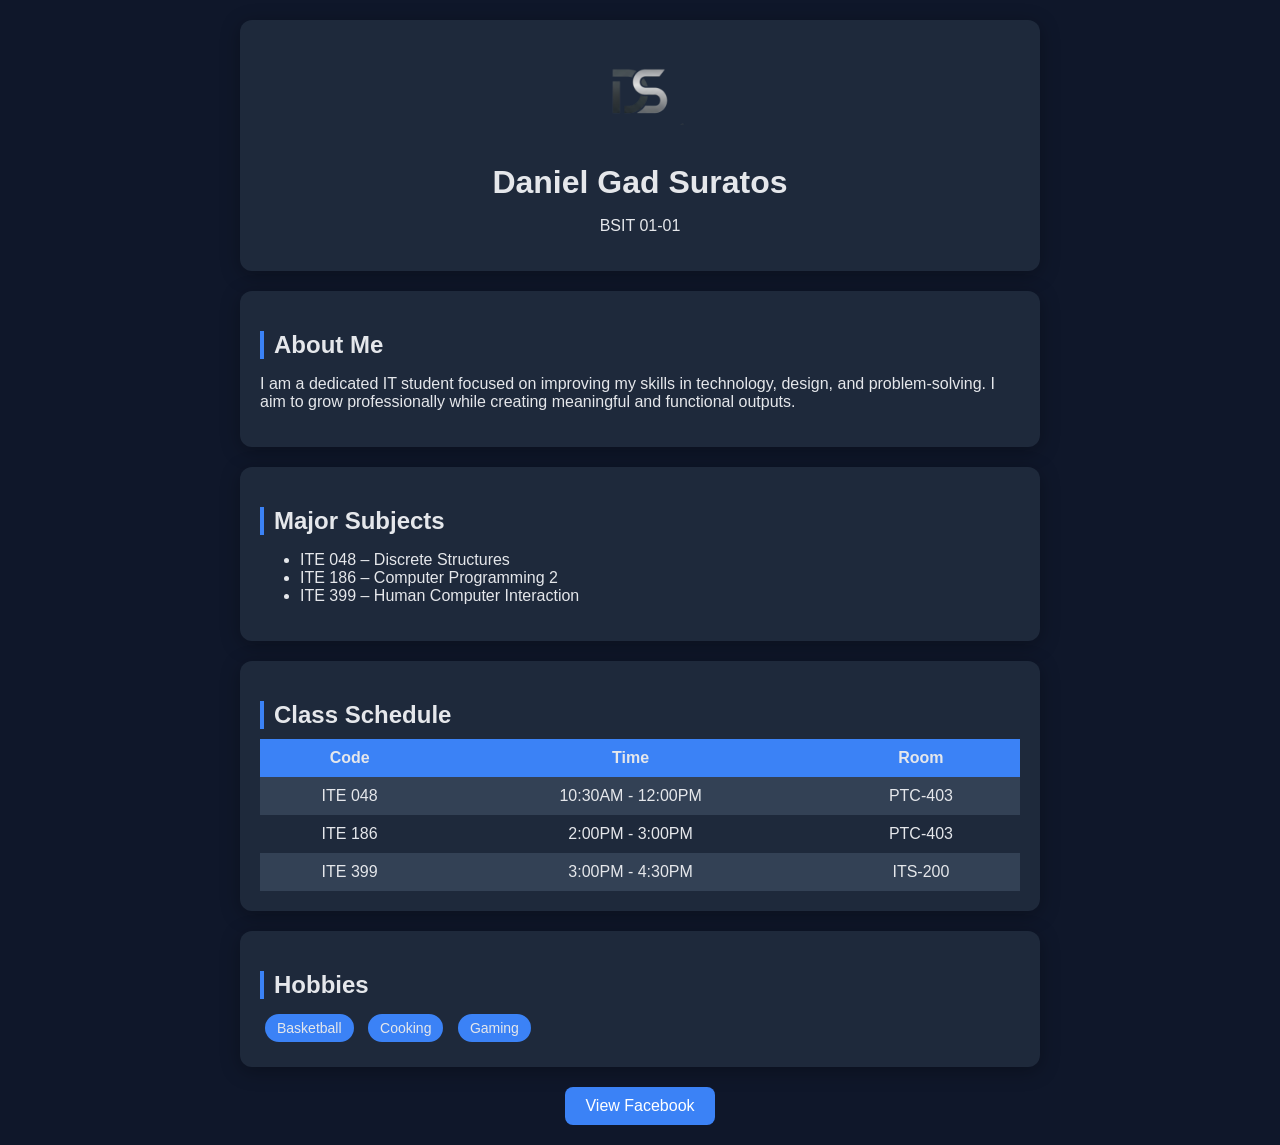
==== index.html @ c735b3ff "Update and rename portfolio.html to index.html" ====
<!DOCTYPE html>
<html lang="en">
<head>
  <meta charset="UTF-8">
  <title>Daniel Suratos | Portfolio</title>
  <meta name="viewport" content="width=device-width, initial-scale=1.0">
  <link rel="stylesheet" href="portfolio.css">
</head>

<body>
<div class="container">
  <div class="card header">
    <img src="LOGOKO.png" class="logo">
    <h1>Daniel Gad Suratos</h1>
    <p>BSIT 01-01</p>
  </div>
  <div class="card">
    <h2>About Me</h2>
    <p>
      I am a dedicated IT student focused on improving my skills in technology, design, and problem-solving.
      I aim to grow professionally while creating meaningful and functional outputs.
    </p>
  </div>
  <div class="card">
    <h2>Major Subjects</h2>
    <ul>
      <li>ITE 048 – Discrete Structures</li>
      <li>ITE 186 – Computer Programming 2</li>
      <li>ITE 399 – Human Computer Interaction</li>
    </ul>
  </div>
  <div class="card">
    <h2>Class Schedule</h2>
    <table>
      <tr>
        <th>Code</th>
        <th>Time</th>
        <th>Room</th>
      </tr>
      <tr>
        <td>ITE 048</td>
        <td>10:30AM - 12:00PM</td>
        <td>PTC-403</td>
      </tr>
      <tr>
        <td>ITE 186</td>
        <td>2:00PM - 3:00PM</td>
        <td>PTC-403</td>
      </tr>
      <tr>
        <td>ITE 399</td>
        <td>3:00PM - 4:30PM</td>
        <td>ITS-200</td>
      </tr>
    </table>
  </div>
  <div class="card">
    <h2>Hobbies</h2>
    <div class="tags">
      <span>Basketball</span>
      <span>Cooking</span>
      <span>Gaming</span>
    </div>
  </div>
  <div class="center">
    <a href="https://www.facebook.com/daniel.suratos.31" target="_blank" class="btn">
      View Facebook
    </a>
  </div>
</div>
</body>
</html>
---- portfolio.css ----
body {
  margin: 0;
  font-family: 'Segoe UI', sans-serif;
  background: #0f172a;
  color: #e5e7eb;
}
.container {
  max-width: 800px;
  margin: auto;
  padding: 20px;
}
.card {
  background: #1e293b;
  padding: 20px;
  margin-bottom: 20px;
  border-radius: 12px;
  box-shadow: 0 4px 20px rgba(0,0,0,0.3);
  transition: 0.3s;
}
.card:hover {
  transform: translateY(-5px);
}
.header {
  text-align: center;
}
.logo {
  height: 100px;
  margin-bottom: 10px;
}
h1 {
  margin: 10px 0 5px;
}
h2 {
  margin-bottom: 10px;
  border-left: 4px solid #3b82f6;
  padding-left: 10px;
}
table {
  width: 100%;
  border-collapse: collapse;
}
th, td {
  padding: 10px;
  text-align: center;
}
th {
  background: #3b82f6;
}
tr:nth-child(even) {
  background: #334155;
}
.tags span {
  display: inline-block;
  background: #3b82f6;
  padding: 6px 12px;
  border-radius: 20px;
  margin: 5px;
  font-size: 14px;
}
.btn {
  display: inline-block;
  padding: 10px 20px;
  background: #3b82f6;
  color: white;
  text-decoration: none;
  border-radius: 8px;
  transition: 0.3s;
}
.btn:hover {
  background: #2563eb;
}
.center {
  text-align: center;
}
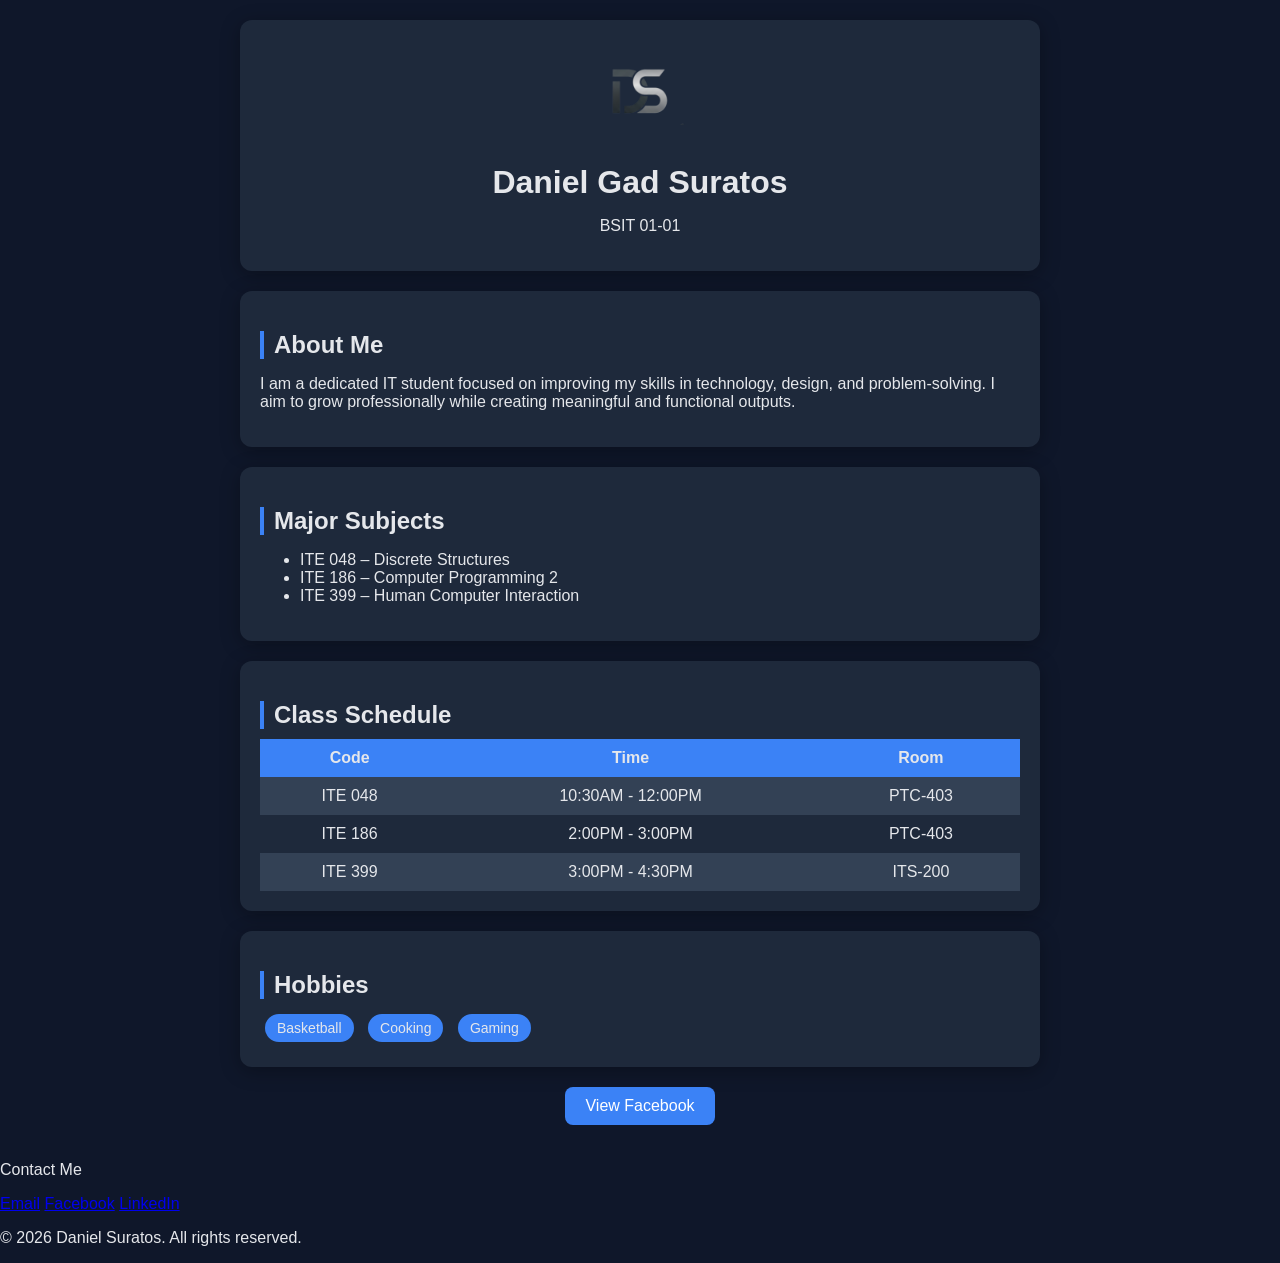
==== commit 81fb6adf: "index.html" ====
--- a/index.html
+++ b/index.html
@@ -69,4 +69,15 @@
   </div>
 </div>
 </body>
+  <footer class="footer">
+  <p>Contact Me</p>
+  <div class="footer-links">
+    <a href="mailto:your-email@gmail.com">Email</a>
+    <a href="https://www.facebook.com/daniel.suratos.31" target="_blank">Facebook</a>
+    <a href="#">LinkedIn</a>
+  </div>
+  <p class="copyright">
+    © 2026 Daniel Suratos. All rights reserved.
+  </p>
+</footer>
 </html>
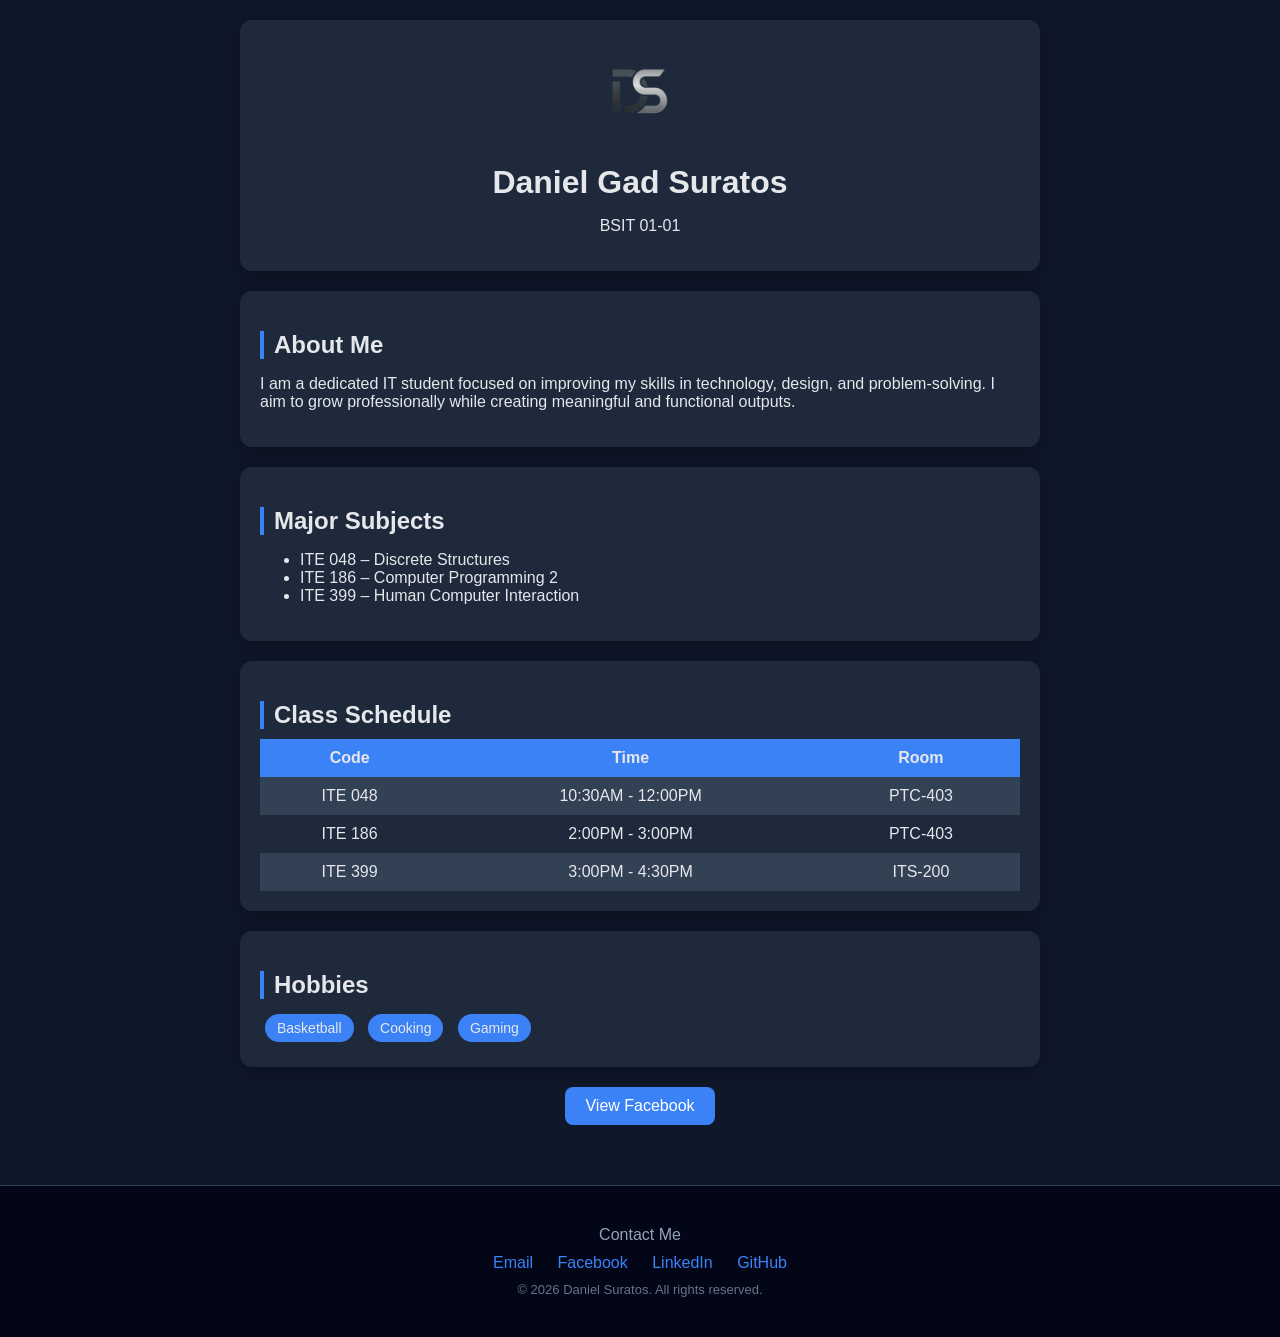
==== commit 622825e0: "index.html" ====
--- a/index.html
+++ b/index.html
@@ -72,9 +72,10 @@
   <footer class="footer">
   <p>Contact Me</p>
   <div class="footer-links">
-    <a href="mailto:your-email@gmail.com">Email</a>
+    <a href="daro.suratos.up@phinmaed.com">Email</a>
     <a href="https://www.facebook.com/daniel.suratos.31" target="_blank">Facebook</a>
-    <a href="#">LinkedIn</a>
+    <a href="https://www.linkedin.com/in/daniel-gad-suratos-298ba338b?utm_source=share_via&utm_content=profile&utm_medium=member_android">LinkedIn</a>
+    <a href="https://github.com/Danyel-01">GitHub</a>
   </div>
   <p class="copyright">
     © 2026 Daniel Suratos. All rights reserved.
--- a/portfolio.css
+++ b/portfolio.css
@@ -72,3 +72,28 @@
 .center {
   text-align: center;
 }
+.footer {
+  background: #020617;
+  text-align: center;
+  padding: 30px 20px;
+  margin-top: 40px;
+  border-top: 1px solid #334155;
+}
+.footer p {
+  margin: 10px 0;
+  color: #94a3b8;
+}
+.footer-links a {
+  margin: 0 10px;
+  color: #3b82f6;
+  text-decoration: none;
+  font-weight: 500;
+  transition: 0.3s;
+}
+.footer-links a:hover {
+  color: #60a5fa;
+}
+.copyright {
+  font-size: 13px;
+  opacity: 0.7;
+}
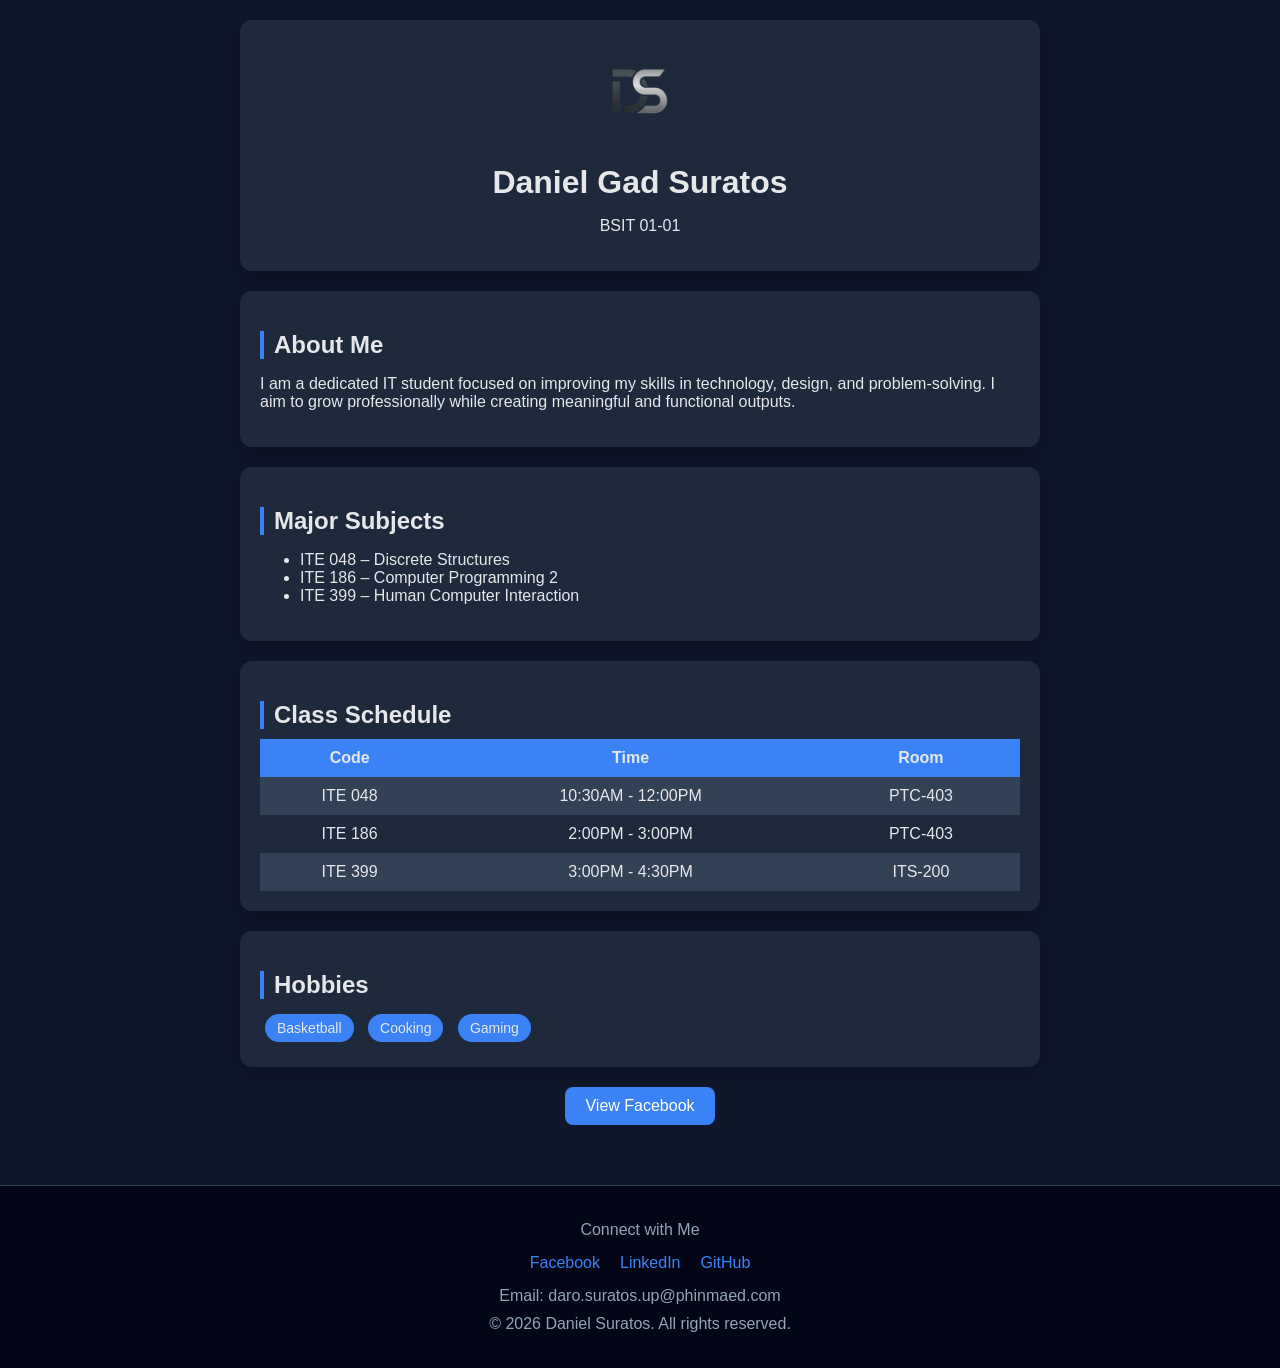
==== commit 4918cc0a: "index.html" ====
--- a/index.html
+++ b/index.html
@@ -69,14 +69,16 @@
   </div>
 </div>
 </body>
-  <footer class="footer">
-  <p>Contact Me</p>
+<footer class="footer">
+  <p>Connect with Me</p>
   <div class="footer-links">
-    <a href="daro.suratos.up@phinmaed.com">Email</a>
     <a href="https://www.facebook.com/daniel.suratos.31" target="_blank">Facebook</a>
-    <a href="https://www.linkedin.com/in/daniel-gad-suratos-298ba338b?utm_source=share_via&utm_content=profile&utm_medium=member_android">LinkedIn</a>
-    <a href="https://github.com/Danyel-01">GitHub</a>
+    <a href="https://www.linkedin.com/in/daniel-gad-suratos-298ba338b" target="_blank">LinkedIn</a>
+    <a href="https://github.com/Danyel-01" target="_blank">GitHub</a>
   </div>
+  <p class="email">
+    Email: daro.suratos.up@phinmaed.com
+  </p>
   <p class="copyright">
     © 2026 Daniel Suratos. All rights reserved.
   </p>
--- a/portfolio.css
+++ b/portfolio.css
@@ -74,17 +74,23 @@
 }
 .footer {
   background: #020617;
-  text-align: center;
   padding: 30px 20px;
   margin-top: 40px;
   border-top: 1px solid #334155;
+  display: flex;
+  flex-direction: column;
+  align-items: center;
+  justify-content: center;
+  text-align: center;
 }
-.footer p {
+
+.footer-links {
+  display: flex;
+  justify-content: center;
+  gap: 20px;
   margin: 10px 0;
-  color: #94a3b8;
 }
 .footer-links a {
-  margin: 0 10px;
   color: #3b82f6;
   text-decoration: none;
   font-weight: 500;
@@ -93,7 +99,7 @@
 .footer-links a:hover {
   color: #60a5fa;
 }
-.copyright {
-  font-size: 13px;
-  opacity: 0.7;
+.footer p {
+  margin: 5px 0;
+  color: #94a3b8;
 }
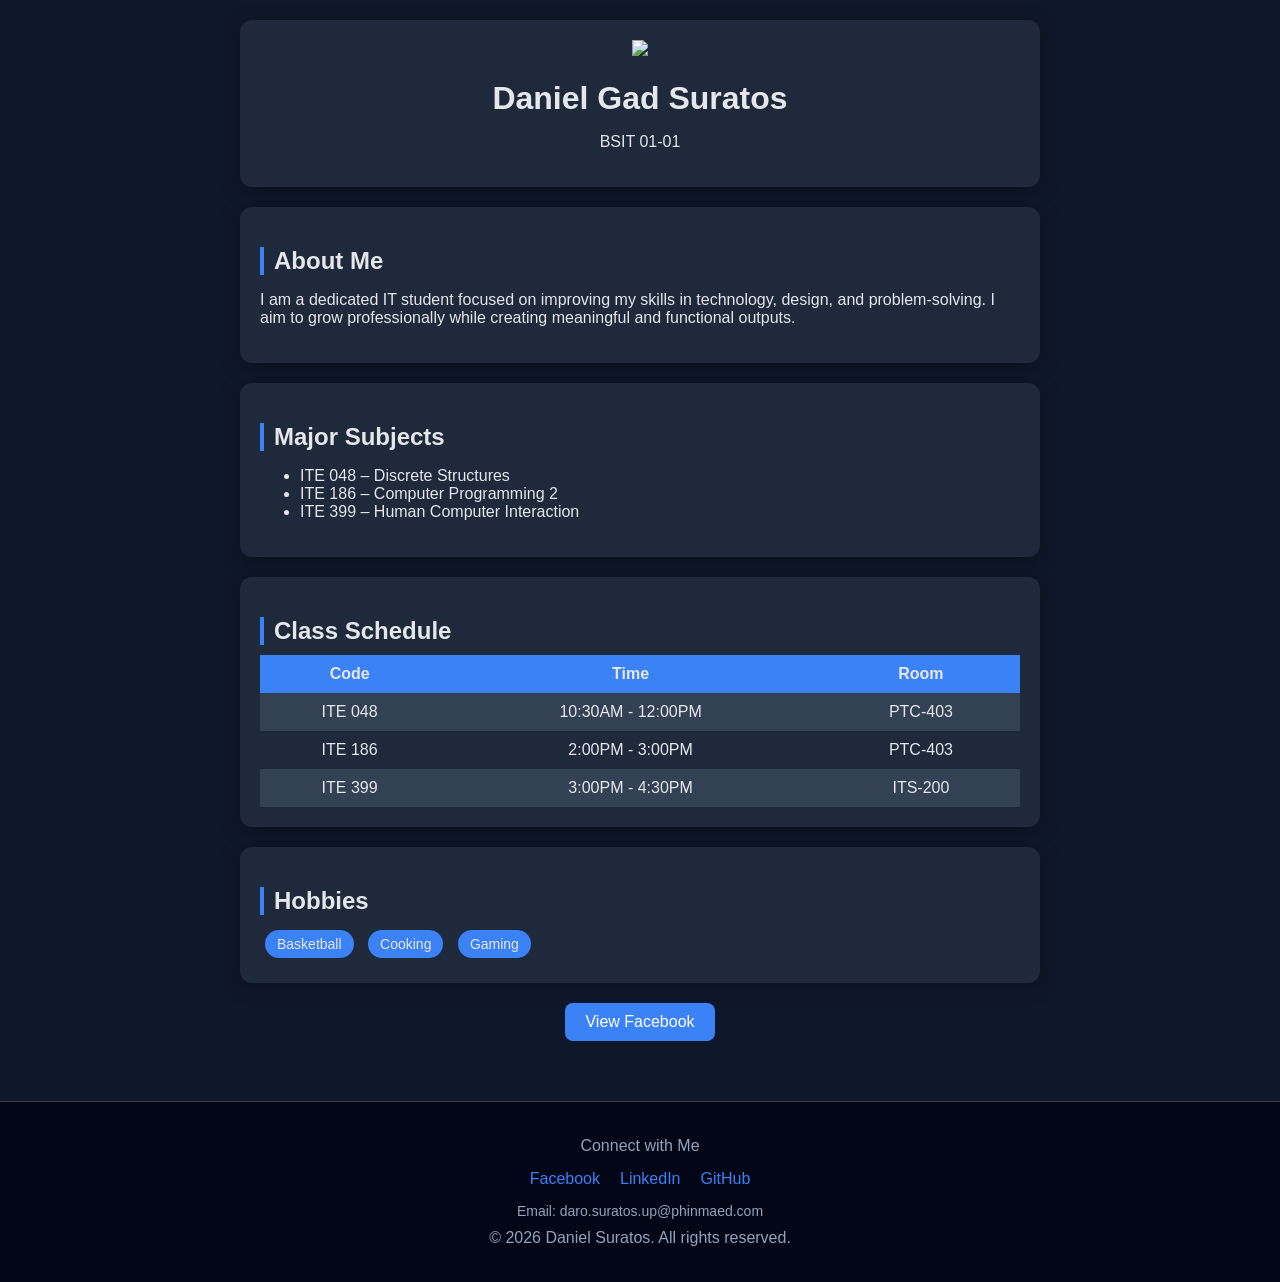
==== commit a5d9245d: "index.html" ====
--- a/index.html
+++ b/index.html
@@ -10,7 +10,7 @@
 <body>
 <div class="container">
   <div class="card header">
-    <img src="LOGOKO.png" class="logo">
+    <img src="SURATOS DANIEL GAD R.jpg" class="logo">
     <h1>Daniel Gad Suratos</h1>
     <p>BSIT 01-01</p>
   </div>
--- a/portfolio.css
+++ b/portfolio.css
@@ -99,6 +99,11 @@
 .footer-links a:hover {
   color: #60a5fa;
 }
+.email {
+  margin-top: 10px;
+  color: #94a3b8;
+  font-size: 14px;
+}
 .footer p {
   margin: 5px 0;
   color: #94a3b8;
